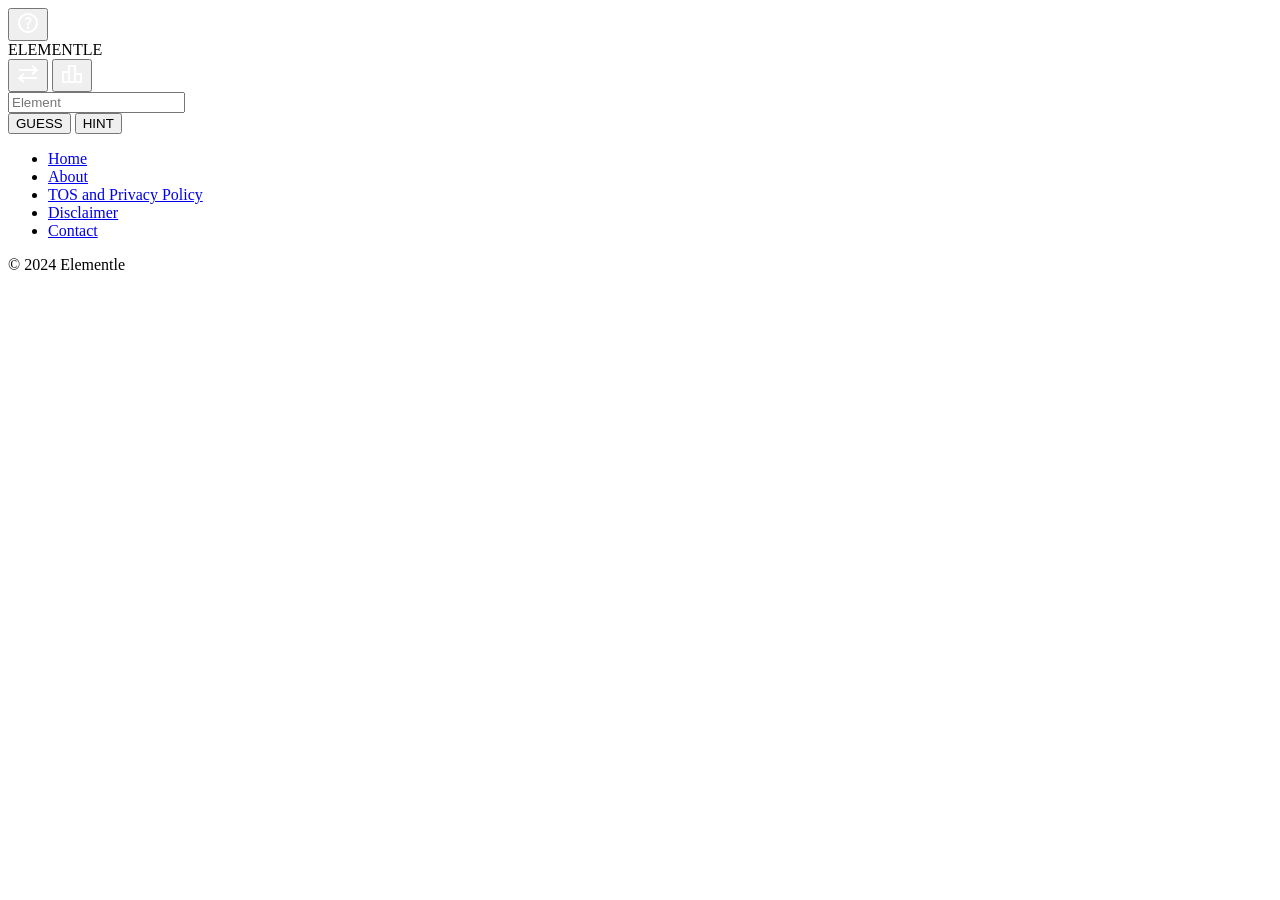
==== elementle.html @ 038fc8d3 "Create elementle.html cgen-84732278a90942d0b019308a7a4b501f" ====
<!DOCTYPE html><html><head>
<meta charset="utf-8">
    <!-- Google tag (gtag.js) -->
    <script async="" src="https://www.googletagmanager.com/gtag/js?id=G-TKDJK7L9FC"></script>
    <script>
      window.dataLayer = window.dataLayer || [];
      function gtag(){dataLayer.push(arguments);}
      gtag('js', new Date());

      gtag('config', 'G-TKDJK7L9FC');
    </script>
    <meta property="og:image" content="images/og_image.jpg">
    <meta name="og:site_name" content="Elementle">
    <meta property="og:title" content="Elementle - Guess the Element">
    <meta property="og:type" content="website">
    <meta property="og:description" content="Daily element guessing game. 8 chances to guess an element of the periodic table.">
    <meta name="description" content="Daily element guessing game. 8 chances to guess an element of the periodic table.">
    <meta name="viewport" content="width=device-width, initial-scale=1.0">
    <title>Elementle - Guess the Element</title>
    <link rel="stylesheet" href="css/elementle.css">
    <link rel="icon" type="image/x-icon" href="images/favicon.png">
    <script async="" src="js/adsbygoogle.js" crossorigin="anonymous"></script>
    <link rel="stylesheet" href="css/all.min.css" crossorigin="anonymous" referrerpolicy="no-referrer">
  </head>

  <body>
    <main>
      <nav class="navbar">
        <div class="nav-left">
          <button class="nav-button js-help-button">
            <svg xmlns="http://www.w3.org/2000/svg" height="24px" viewBox="0 -960 960 960" width="24px" fill="#FFFFFF"><path d="M478-240q21 0 35.5-14.5T528-290q0-21-14.5-35.5T478-340q-21 0-35.5 14.5T428-290q0 21 14.5 35.5T478-240Zm-36-154h74q0-33 7.5-52t42.5-52q26-26 41-49.5t15-56.5q0-56-41-86t-97-30q-57 0-92.5 30T342-618l66 26q5-18 22.5-39t53.5-21q32 0 48 17.5t16 38.5q0 20-12 37.5T506-526q-44 39-54 59t-10 73Zm38 314q-83 0-156-31.5T197-197q-54-54-85.5-127T80-480q0-83 31.5-156T197-763q54-54 127-85.5T480-880q83 0 156 31.5T763-763q54 54 85.5 127T880-480q0 83-31.5 156T763-197q-54 54-127 85.5T480-80Zm0-80q134 0 227-93t93-227q0-134-93-227t-227-93q-134 0-227 93t-93 227q0 134 93 227t227 93Zm0-320Z"></path></svg>
          </button>
        </div>
        <div class="nav-center">
          <span class="nav-text">ELEME<span class="green-letter">N</span>TLE</span>
        </div>
        <div class="nav-right">
          <button class="nav-button js-change-mode-button">
            <svg xmlns="http://www.w3.org/2000/svg" height="24px" viewBox="0 -960 960 960" width="24px" fill="#FFFFFF"><path d="M280-120 80-320l200-200 57 56-104 104h607v80H233l104 104-57 56Zm400-320-57-56 104-104H120v-80h607L623-784l57-56 200 200-200 200Z"></path></svg>
          </button>
          <button class="nav-button js-stats-button">
            <svg xmlns="http://www.w3.org/2000/svg" height="24px" viewBox="0 -960 960 960" width="24px" fill="#FFFFFF"><path d="M160-200h160v-320H160v320Zm240 0h160v-560H400v560Zm240 0h160v-240H640v240ZM80-120v-480h240v-240h320v320h240v400H80Z"></path></svg>
          </button>
        </div>
      </nav>
      <div class="container">
        <form action="" autocomplete="off">
          <div class="autocomplete-wrapper js-autocomplete-wrapper">
            <input id="guess-input" placeholder="Element" class="guess-input js-guess-input">
            <!-- <ul class="autocomplete-list">
              <li>
                <button>
                  USA
                </button>
              </li>
              <li>
                <button>
                  UK
                </button>
              </li>
            </ul> -->
          </div>
          <button class="guess-button js-guess-button">GUESS</button>
          <button class="hint-button js-hint-button">HINT</button>
          
          <div class="js-overlay overlay"></div>
          
          <div class="hint-container js-hint-container"></div>
        </form>
        
        <div class="reveal-answer-container">
          <div class="js-reveal-answer"></div>
        </div>
          
        <div class="grid-container">
          <div class="element-grid">
            <div class="element js-1"></div>
            <div class="element js-2"></div>
            <div class="element js-3"></div>
            <div class="element js-4"></div>
            <div class="element js-5"></div>
            <div class="element js-6"></div>
            <div class="element js-7"></div>
            <div class="element js-8"></div>
          </div>
        </div>
  
        <div class="correct-guess-container">
          <div class="js-additional-info"></div>
          <div class="js-share-button"></div>
        </div>
      </div>
  
      <div class="timebox">
        <p>
          <span class="countdown-text"></span>
            <span class="js-hours"></span>
            <span class="colon-text"></span>
            <span class="js-minutes"></span>
            <span class="colon-text"></span>
            <span class="js-seconds"></span>
        </p>
      </div>
    </main>
    
    <footer>
      <div class="footer-container">
        <div class="social-icons">
          <a href="https://x.com/elementlegame" target="_blank"><i class="fa-brands fa-x-twitter"></i></a>
          <a href="https://www.reddit.com/r/elementle/" target="_blank"><i class="fa-brands fa-reddit"></i></a>
        </div>
        <div class="footer-nav">
          <ul>
            <li><a href="https://elementlegame.com/">Home</a></li>
            <li><a href="https://elementlegame.com/about.html">About</a></li>
            <li><a href="https://elementlegame.com/terms_of_service_and_privacy.html">TOS and Privacy Policy</a></li>
            <li><a href="https://elementlegame.com/disclaimer.html">Disclaimer</a></li>
            <li><a href="mailto:contact@elementlegame.com">Contact</a></li>
          </ul>
        </div>
      </div>
      <div class="footer-bottom">
        <p>© 2024 Elementle</p>
      </div>
    </footer>

    <script src="js/elements.js"></script>
    <script src="js/confetti.browser.min.js"></script>
    <script src="js/seedrandom.min.js"></script> 
    <script src="js/elementle.js"></script>
  

</body></html>
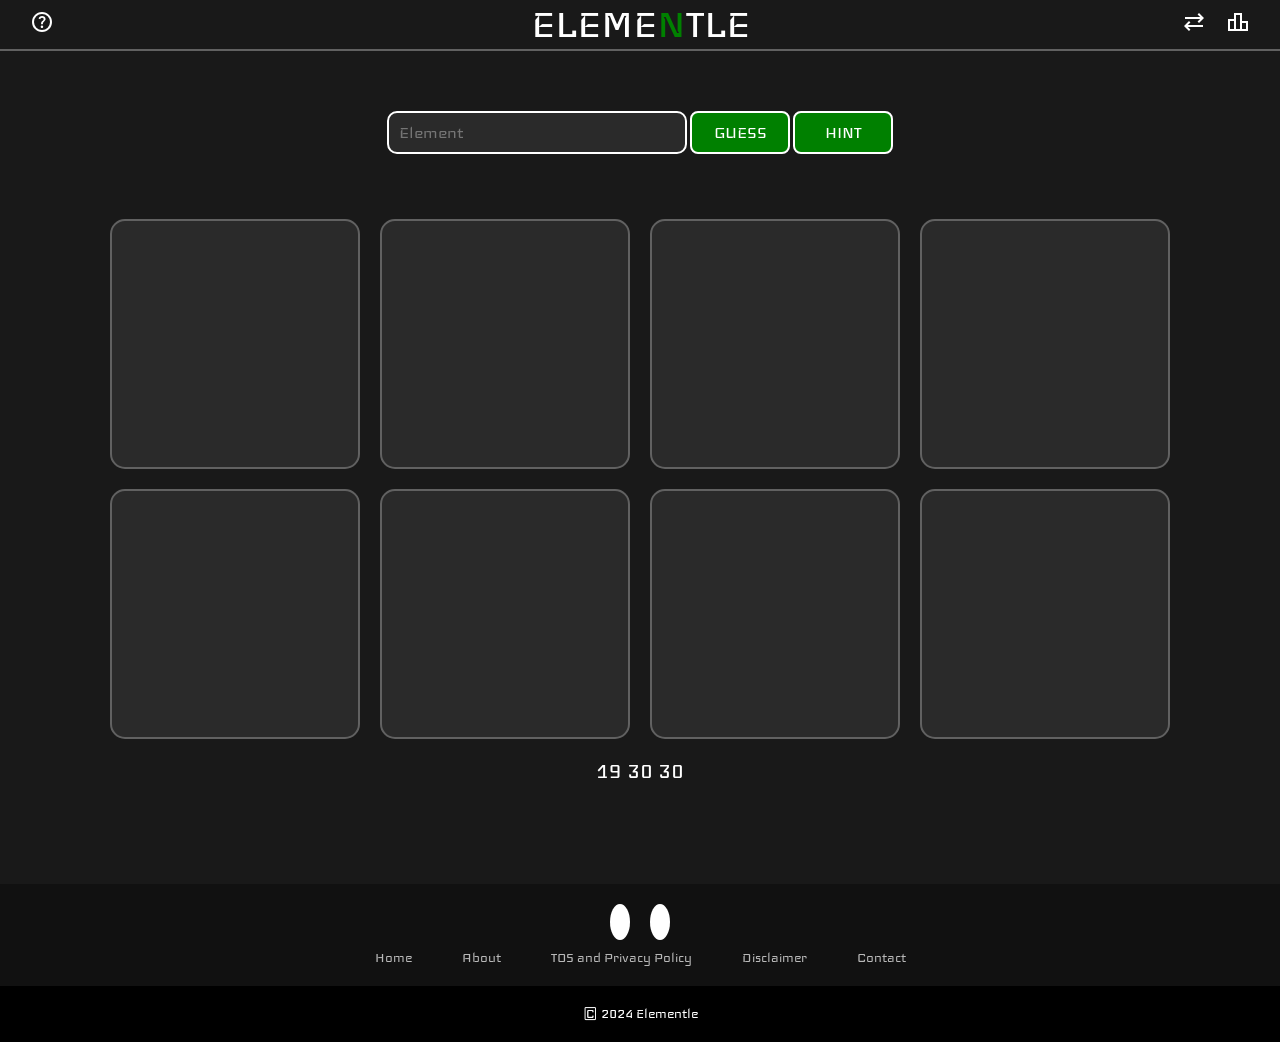
==== commit 60e6a623: "Fix GUESS button to prevent form submission cgen-9aa8e54d27ab4d61848d27004eda1c47" ====
--- a/elementle.html
+++ b/elementle.html
@@ -60,7 +60,7 @@
               </li>
             </ul> -->
           </div>
-          <button class="guess-button js-guess-button">GUESS</button>
+          <button type="button" class="guess-button js-guess-button">GUESS</button>
           <button class="hint-button js-hint-button">HINT</button>
           
           <div class="js-overlay overlay"></div>
--- a/css/elementle.css
+++ b/css/elementle.css
@@ -0,0 +1,754 @@
+/*Default styles*/
+@import url('https://fonts.googleapis.com/css2?family=Courier+Prime:ital,wght@0,400;0,700;1,400;1,700&family=Iceland&display=swap');
+
+* {
+  padding: 0;
+  margin: 0;
+  box-sizing: border-box;
+  font-family: "Iceland", sans-serif;
+}
+
+body {
+  background-color: rgb(25, 25, 25);
+  color: white;
+  display: flex;
+  flex-direction: column;
+  min-height: 100vh;
+}
+
+main {
+  flex-grow: 1;
+}
+
+button {
+  cursor: pointer;
+}
+
+.container {
+  text-align: center;
+  display: flex;
+  flex-direction: column;
+  align-items: center;
+  justify-content: center;
+  margin-top: 60px;
+}
+
+/*Navbar*/
+.navbar {
+  display: flex;
+  justify-content: space-between;
+  align-items: center;
+  position: relative;
+  padding: 10px 20px;
+  color: white;
+  font-size: 48px;
+  border-bottom: 2px solid rgb(97, 97, 97);
+}
+
+.nav-center {
+  position: absolute;
+  left: 50%;
+  transform: translateX(-50%);
+  text-align: center;
+}
+
+.nav-left, .nav-right {
+  display: flex;
+}
+
+.nav-button {
+  border: none;
+  font-size: 24px;
+  cursor: pointer;
+  padding: none;
+  background: none;
+  margin: 0px 10px;
+}
+
+.nav-button:hover svg {
+  transform: scale(1.2);
+  fill: green;
+  transition: transform 0.1s ease-in, fill 0.1s ease-in;
+}
+
+.green-letter {
+  color: green;
+}
+
+/*Guessing area*/
+.guess-input {
+  font-size: 20px;
+  padding: 10px;
+  background-color: rgb(42, 42, 42);
+  border: 2px solid white;
+  color: white;
+  width: 300px;
+  border-radius: 10px;
+}
+
+
+.guess-input:disabled,
+.guess-button:disabled {
+  cursor: not-allowed;
+}
+
+.guess-button,
+.hint-button {
+  font-size: 20px;
+  padding: 10px;
+  border: 2px solid white;
+  background-color: green;
+  color: white;
+  width: 100px;
+  border-radius: 8px;
+  transition: all 0.3s ease;
+}
+
+.hint-container {
+  font-size: 20px;
+  margin-top: 10px;
+}
+
+.guess-button:hover,
+.hint-button:hover {
+  background-color: rgb(0, 155, 0);
+}
+
+.autocomplete-list {
+  list-style: none;
+  padding: unset;
+  margin: unset;
+  position: absolute;
+  top: 100%;
+  width: 100%;
+  z-index: 1000;
+}
+
+.autocomplete-list li {
+  border: 1px solid white;
+  border-top: unset;
+  background-color: rgb(42, 42, 42);
+}
+
+.autocomplete-list li:hover {
+  background: rgb(97, 97, 97);
+}
+
+.autocomplete-list button {
+  border: unset;
+  background: unset;
+  color: white ;
+  display: block;
+  width: 100%;
+  text-align: left;
+  padding: 6px;
+  font-size: 20px;
+}
+
+.autocomplete-wrapper {
+  display: inline-block;
+  position: relative;
+}
+
+/*Display results*/
+a.additional-info,
+.share-button {
+  display: flex;
+  align-items: center;
+  justify-content: center;
+  height: 50px; /* Same height for both elements */
+  line-height: normal; /* Ensures text is centered */
+}
+
+a.additional-info {
+  display: inline-block;
+  padding: 8px 16px;
+  text-decoration: none;
+  background-color: rgb(42, 42, 42);
+  color: white;
+  border: 2px solid white;
+  border-radius: 8px;
+  cursor: pointer;
+  text-align: center;
+  transition: 0.3s;
+  margin-right: 10px;
+  margin-top: 20px;
+  font-size: 20px;
+}
+
+a.additional-info:hover {
+  background-color: rgb(97, 97, 97);
+}
+
+.guess-button:disabled,
+.guess-input:disabled {
+  cursor: disabled;
+}
+
+.share-button {
+  font-size: 20px;
+  border: 2px solid white;
+  padding: 10px 16px;
+  background-color: rgb(42, 42, 42);
+  color: white;
+  border-radius: 8px;
+  transition: 0.3s;
+  overflow: hidden;
+  white-space: nowrap;
+  width: auto;
+  min-width: 75px;
+  max-width: 200px;
+  text-align: center;
+  display: flex;
+  align-items: center;
+  justify-content: center;
+  margin-top: 20px;
+}
+
+.share-button:hover {
+  background-color: rgb(97, 97, 97);
+}
+
+.correct-guess-container {
+  display: flex;
+}
+
+/*Popup*/
+.popup {
+  position: fixed;
+  top: 50%;
+  left: 50%;
+  transform: translate(-50%, -50%);
+  background-color: rgba(0, 0, 0, 0.8);
+  color: white;
+  padding: 10px 20px;
+  border-radius: 5px;
+  transition: opacity 0.5s ease;
+  opacity: 0;
+  font-size: 20px;
+  display: flex;
+  align-items: center;
+  justify-content: center;
+  text-align: center;
+}
+
+.overlay {
+  position: fixed;
+  width: 100%;
+  height: 100%;
+  top: 0;
+  left: 0;
+  background-color: rgba(0, 0, 0, 0.5);
+  z-index: 999;
+  color: black;
+  font-size: 20px;
+  opacity: 0;
+  pointer-events: none;
+  transition: opacity 0.5s ease;
+}
+.overlay.show {
+  opacity: 1;
+  pointer-events: auto;
+}
+
+/*Display guesses section*/
+.grid-container {
+  margin-top: 55px;
+  display: flex;
+  justify-content: center;
+}
+
+.element-grid {
+  display: grid;
+  grid-template-columns: repeat(4, 1fr);
+  grid-gap: 20px;
+}
+
+.element {
+  position: relative;
+  width: 250px;
+  height: 250px;
+  border: 2px solid rgb(97, 97, 97);
+  border-radius: 15px;
+  background-color: rgb(42, 42, 42);
+  display: flex;
+  flex-direction: column;
+  align-items: center;
+  justify-content: center;
+  text-align: center;
+  transition: all 0.3s ease;
+}
+
+.element.guessed-element:hover {
+  transform: scale(1.025);
+  box-shadow: rgba(255, 255, 255, 0.16) 0px 5px 18px 0px, rgba(255, 255, 255, 0.06) 0px 0px 0px 1px;
+}
+
+.name {
+  font-size: 20px;
+}
+
+.atomic-number,
+.family {
+  position: absolute;
+  color: white;
+  font-size: 20px;
+}
+
+.atomic-number {
+  top: 5px;
+  left: 5px;
+}
+
+.family {
+  bottom: 5px;
+  left: 50%;
+  transform: translateX(-50%);
+  font-size: 20px;
+}
+
+.symbol {
+  font-size: 80px;
+}
+
+.green {
+  color: rgb(83, 141, 78);
+}
+
+.yellow {
+  color: rgb(181, 159, 59);
+}
+
+.red {
+  color: rgb(217, 48, 37);
+}
+
+.reveal-answer {
+  margin-top: 55px;
+  background-color: rgb(192, 223, 251);
+  border-radius: 4px;
+  padding: 10px 16px;
+  font-size: 20px;
+  color: rgb(48, 98, 144);
+}
+
+/*Shake animation*/
+.shake {
+  animation: shake 0.5s ease-in-out;
+}
+
+@keyframes shake {
+  0% { transform: translateX(0); }
+  25% { transform: translateX(-5px); }
+  50% { transform: translateX(5px); }
+  75% { transform: translateX(-5px); }
+  100% { transform: translateX(0); }
+}
+
+.glow-red {
+  border: 2px solid red;
+  box-shadow: 0 0 10px red;
+}
+
+/*Game info styles*/
+.stats-container {
+  background-color: #2a2a2a;
+  border: 2px solid rgb(97, 97, 97);
+  border-radius: 5px;
+  padding: 20px;
+  width: 300px;
+  margin: 20px auto;
+  text-align: center;
+  color: white;
+}
+
+.stats {
+  display: flex;
+  justify-content: center;
+  flex-wrap: wrap;
+  gap: 20px;
+}
+
+.stat {
+  display: flex;
+  flex-direction: column;
+  align-items: center;
+  min-width: 100px;
+}
+
+.number {
+  font-size: 1.5em;
+  font-weight: bold;
+  margin: 0;
+}
+
+.stat-name {
+  margin: 0;
+  font-size: 0.75em;
+  color: #666;
+}
+
+.guess-distribution {
+  text-align: center;
+}
+
+.bars-container {
+  display: flex;
+  flex-direction: column;
+  gap: 5px;
+}
+
+.bar-container {
+  display: flex;
+  justify-content: flex-start;
+  align-items: center;
+  width: 100%;
+}
+
+.bar-background {
+  background-color: #e2e8f0;
+  height: 10px;
+  border-radius: 5px;
+  width: 100%;
+  position: relative;
+}
+
+.bar-foreground {
+  background-color: #4A90E2;
+  height: 100%;
+  border-radius: 5px;
+}
+
+.bar-label, .bar-count  {
+  font-size: 16px;
+  color: #fff;
+  font-weight: bold;
+}
+
+.back-button {
+  font-size: 20px;
+  padding: 10px;
+  background-color: green;
+  color: white;
+  width: 100px;
+  border-radius: 8px;
+  transition: all 0.3s ease;
+  border: none;
+  margin-top: 30px;
+}
+
+.back-button:hover {
+  background-color: rgb(0, 155, 0);
+}
+
+.help-container {
+  background-color: #2a2a2a;
+  border: 2px solid rgb(97, 97, 97);
+  border-radius: 5px;
+  padding: 20px;
+  width: 800px;
+  margin: 20px auto;
+  text-align: center;
+  color: white;
+}
+
+.help-container ul {
+  list-style-type: disc;
+  padding-left: 20px;
+  text-align: left;
+}
+
+.help-container li {
+  margin: 10px 0;
+}
+
+.help-container a {
+  display: inline-block;
+  margin-top: 20px;
+  padding: 10px 20px;
+  background-color: green;
+  color: white;
+  text-decoration: none;
+  border-radius: 4px;
+  transition: all 0.3s;
+}
+
+.help-container a:hover {
+  background-color: rgb(0, 155, 0);
+}
+
+/* Timebox */
+.timebox {
+  display: flex;
+  justify-content: center;
+  font-size: 25px;
+  margin-top: 20px;
+}
+
+/*Footer styles*/
+footer {
+  background-color: #111;
+  margin-top: 100px;
+}
+
+.footer-container {
+  width: 100%;
+  padding: 10px 30px 20px;
+}
+
+.social-icons {
+  display: flex;
+  justify-content: center;
+}
+
+.social-icons a {
+  text-decoration: none;
+  padding: 10px;
+  background-color: white;
+  margin: 10px;
+  border-radius: 50%;
+}
+
+.social-icons a i {
+  font-size: 1em;
+  color: black;
+  opacity: 0.9;
+}
+
+.social-icons a:hover {
+  background-color: #111;
+  transition: 0.5s;
+}
+
+.social-icons a:hover i {
+  color: white;
+  transition: 0.5s;
+}
+
+.footer-nav ul {
+  display: flex;
+  justify-content: center;
+  list-style-type: none;
+  padding: 0;
+  margin: 0;
+}
+
+.footer-nav ul li {
+  margin: 0 5px;
+}
+
+.footer-nav ul li a {
+  color: white;
+  margin: 20px;
+  text-decoration: none;
+  font-size: 16px;
+  opacity: 0.7;
+  transition: 0.5s;
+}
+
+.footer-nav ul li a:hover {
+  opacity: 1;
+}
+
+.footer-bottom {
+  background-color: #000;
+  padding: 20px;
+  text-align: center;
+}
+
+.footer-bottom p {
+  color: white;
+}
+
+/*Fade animation*/
+@keyframes fadeInText {
+  from {
+    opacity: 0;
+  }
+  to {
+    opacity: 1;
+  }
+}
+
+.fade-in-text {
+  animation: fadeInText 0.5s ease-in forwards;
+}
+
+.credit {
+  opacity: 0.7;
+}
+
+/*Adjusting for screens under 1201px wide*/
+@media (max-width: 1200px) {
+  .footer-nav ul {
+    flex-direction: column;
+    align-items: center;
+    padding: 0;
+  }
+
+  .footer-nav ul li {
+    width: 100%;
+    text-align: center;
+    margin: 10px 0;
+  }
+
+  h1 {
+    font-size: 50px;
+  }
+
+  .guess-input {
+    width: 100%;
+  }
+
+  .guess-button,
+  .hint-button {
+    width: 100px;
+    font-size: 16px;
+    padding: 8px;
+    margin: 5px auto;
+    display: block;
+  }
+
+  .share-button,
+  .back-button {
+    width: 75px;
+    font-size: 20px;
+    padding: 8px;
+    margin-top: 5px;
+  }
+
+  .element {
+    width: 200px;
+    height: 200px;
+    padding: 10px;
+  }
+
+  .element-grid {
+    grid-template-columns: repeat(2, 1fr);
+  }
+
+  .atomic-number,
+  .family {
+    font-size: 16px;
+  }
+
+  .symbol {
+    font-size: 64px;
+  }
+
+  .container {
+    padding: 10px;
+  }
+
+  .help-container {
+    width: 90%;
+  }
+
+  a.additional-info {
+    display: inline-block;
+    padding: 8px 16px;
+    text-decoration: none;
+    background-color: rgb(42, 42, 42);
+    color: white;
+    border: 2px solid white;
+    border-radius: 8px;
+    cursor: pointer;
+    text-align: center;
+    transition: 0.3s;
+    margin-right: 10px;
+    margin-top: 20px;
+    font-size: 20px;
+  }
+  
+  .share-button {
+    font-size: 20px;
+    border: 2px solid white;
+    padding: 10px 16px;
+    background-color: rgb(42, 42, 42);
+    color: white;
+    border-radius: 8px;
+    transition: 0.3s;
+    overflow: hidden;
+    white-space: nowrap;
+    width: auto;
+    min-width: 75px;
+    max-width: 200px;
+    text-align: center;
+    display: flex;
+    align-items: center;
+    justify-content: center;
+    margin-top: 20px;
+  }
+  .navbar {
+    font-size: 30px;
+  }
+}
+
+@media (max-width: 700px){
+  .navbar {
+    font-size: 25px;
+  }
+}
+
+/*Adjusting for screens under 451px wide*/
+@media (max-width: 450px) {
+  .element {
+    width: 150px;
+    height: 150px;
+    padding: 8px;
+  }
+
+  .element-grid {
+    grid-template-columns: repeat(2, 1fr);
+    grid-gap: 8px;
+  }
+
+  .atomic-number,
+  .family {
+    font-size: 12px;
+  }
+
+  .symbol {
+    font-size: 48px;
+  }
+
+  .share-button,
+  a.additional-info {
+    font-size: 18px;
+    padding: 8px 12px;
+    min-width: 60px;
+    height: 50px;
+    display: inline-flex;
+    justify-content: center;
+    align-items: center;
+    text-align: center;
+  }
+
+  a.additional-info {
+    text-decoration: none;
+    background-color: rgb(42, 42, 42);
+    color: white;
+    border: 2px solid white;
+    border-radius: 8px;
+    cursor: pointer;
+    transition: 0.3s;
+  }
+
+  .stats {
+    flex-direction: column;
+    align-items: center;
+  }
+  
+  .stats-container {
+    width: 90%;
+  }
+
+  .navbar {
+    font-size: 24px;
+  }
+  
+  .nav-button {
+    font-size: 10px;
+    margin: 0 5px;
+  }
+}
--- a/css/all.min.css
+++ b/css/all.min.css
@@ -0,0 +1,8 @@
+/*!
+ * Font Awesome Free 6.6.0 by @fontawesome - https://fontawesome.com
+ * License - https://fontawesome.com/license/free (Icons: CC BY 4.0, Fonts: SIL OFL 1.1, Code: MIT License)
+ * Copyright 2024 Fonticons, Inc.
+ */
+.fa{font-family:var(--fa-style-family,"Font Awesome 6 Free");font-weight:var(--fa-style,900)}.fa,.fa-brands,.fa-classic,.fa-regular,.fa-sharp-solid,.fa-solid,.fab,.far,.fas{-moz-osx-font-smoothing:grayscale;-webkit-font-smoothing:antialiased;display:var(--fa-display,inline-block);font-style:normal;font-variant:normal;line-height:1;text-rendering:auto}.fa-classic,.fa-regular,.fa-solid,.far,.fas{font-family:"Font Awesome 6 Free"}.fa-brands,.fab{font-family:"Font Awesome 6 Brands"}.fa-1x{font-size:1em}.fa-2x{font-size:2em}.fa-3x{font-size:3em}.fa-4x{font-size:4em}.fa-5x{font-size:5em}.fa-6x{font-size:6em}.fa-7x{font-size:7em}.fa-8x{font-size:8em}.fa-9x{font-size:9em}.fa-10x{font-size:10em}.fa-2xs{font-size:.625em;line-height:.1em;vertical-align:.225em}.fa-xs{font-size:.75em;line-height:.08333em;vertical-align:.125em}.fa-sm{font-size:.875em;line-height:.07143em;vertical-align:.05357em}.fa-lg{font-size:1.25em;line-height:.05em;vertical-align:-.075em}.fa-xl{font-size:1.5em;line-height:.04167em;vertical-align:-.125em}.fa-2xl{font-size:2em;line-height:.03125em;vertical-align:-.1875em}.fa-fw{text-align:center;width:1.25em}.fa-ul{list-style-type:none;margin-left:var(--fa-li-margin,2.5em);padding-left:0}.fa-ul>li{position:relative}.fa-li{left:calc(var(--fa-li-width, 2em)*-1);position:absolute;text-align:center;width:var(--fa-li-width,2em);line-height:inherit}.fa-border{border-radius:var(--fa-border-radius,.1em);border:var(--fa-border-width,.08em) var(--fa-border-style,solid) var(--fa-border-color,#eee);padding:var(--fa-border-padding,.2em .25em .15em)}.fa-pull-left{float:left;margin-right:var(--fa-pull-margin,.3em)}.fa-pull-right{float:right;margin-left:var(--fa-pull-margin,.3em)}.fa-beat{animation-name:fa-beat;animation-delay:var(--fa-animation-delay,0s);animation-direction:var(--fa-animation-direction,normal);animation-duration:var(--fa-animation-duration,1s);animation-iteration-count:var(--fa-animation-iteration-count,infinite);animation-timing-function:var(--fa-animation-timing,ease-in-out)}.fa-bounce{animation-name:fa-bounce;animation-delay:var(--fa-animation-delay,0s);animation-direction:var(--fa-animation-direction,normal);animation-duration:var(--fa-animation-duration,1s);animation-iteration-count:var(--fa-animation-iteration-count,infinite);animation-timing-function:var(--fa-animation-timing,cubic-bezier(.28,.84,.42,1))}.fa-fade{animation-name:fa-fade;animation-iteration-count:var(--fa-animation-iteration-count,infinite);animation-timing-function:var(--fa-animation-timing,cubic-bezier(.4,0,.6,1))}.fa-beat-fade,.fa-fade{animation-delay:var(--fa-animation-delay,0s);animation-direction:var(--fa-animation-direction,normal);animation-duration:var(--fa-animation-duration,1s)}.fa-beat-fade{animation-name:fa-beat-fade;animation-iteration-count:var(--fa-animation-iteration-count,infinite);animation-timing-function:var(--fa-animation-timing,cubic-bezier(.4,0,.6,1))}.fa-flip{animation-name:fa-flip;animation-delay:var(--fa-animation-delay,0s);animation-direction:var(--fa-animation-direction,normal);animation-duration:var(--fa-animation-duration,1s);animation-iteration-count:var(--fa-animation-iteration-count,infinite);animation-timing-function:var(--fa-animation-timing,ease-in-out)}.fa-shake{animation-name:fa-shake;animation-duration:var(--fa-animation-duration,1s);animation-iteration-count:var(--fa-animation-iteration-count,infinite);animation-timing-function:var(--fa-animation-timing,linear)}.fa-shake,.fa-spin{animation-delay:var(--fa-animation-delay,0s);animation-direction:var(--fa-animation-direction,normal)}.fa-spin{animation-name:fa-spin;animation-duration:var(--fa-animation-duration,2s);animation-iteration-count:var(--fa-animation-iteration-count,infinite);animation-timing-function:var(--fa-animation-timing,linear)}.fa-spin-reverse{--fa-animation-direction:reverse}.fa-pulse,.fa-spin-pulse{animation-name:fa-spin;animation-direction:var(--fa-animation-direction,normal);animation-duration:var(--fa-animation-duration,1s);animation-iteration-count:var(--fa-animation-iteration-count,infinite);animation-timing-function:var(--fa-animation-timing,steps(8))}@media (prefers-reduced-motion:reduce){.fa-beat,.fa-beat-fade,.fa-bounce,.fa-fade,.fa-flip,.fa-pulse,.fa-shake,.fa-spin,.fa-spin-pulse{animation-delay:-1ms;animation-duration:1ms;animation-iteration-count:1;transition-delay:0s;transition-duration:0s}}@keyframes fa-beat{0%,90%{transform:scale(1)}45%{transform:scale(var(--fa-beat-scale,1.25))}}@keyframes fa-bounce{0%{transform:scale(1) translateY(0)}10%{transform:scale(var(--fa-bounce-start-scale-x,1.1),var(--fa-bounce-start-scale-y,.9)) translateY(0)}30%{transform:scale(var(--fa-bounce-jump-scale-x,.9),var(--fa-bounce-jump-scale-y,1.1)) translateY(var(--fa-bounce-height,-.5em))}50%{transform:scale(var(--fa-bounce-land-scale-x,1.05),var(--fa-bounce-land-scale-y,.95)) translateY(0)}57%{transform:scale(1) translateY(var(--fa-bounce-rebound,-.125em))}64%{transform:scale(1) translateY(0)}to{transform:scale(1) translateY(0)}}@keyframes fa-fade{50%{opacity:var(--fa-fade-opacity,.4)}}@keyframes fa-beat-fade{0%,to{opacity:var(--fa-beat-fade-opacity,.4);transform:scale(1)}50%{opacity:1;transform:scale(var(--fa-beat-fade-scale,1.125))}}@keyframes fa-flip{50%{transform:rotate3d(var(--fa-flip-x,0),var(--fa-flip-y,1),var(--fa-flip-z,0),var(--fa-flip-angle,-180deg))}}@keyframes fa-shake{0%{transform:rotate(-15deg)}4%{transform:rotate(15deg)}8%,24%{transform:rotate(-18deg)}12%,28%{transform:rotate(18deg)}16%{transform:rotate(-22deg)}20%{transform:rotate(22deg)}32%{transform:rotate(-12deg)}36%{transform:rotate(12deg)}40%,to{transform:rotate(0deg)}}@keyframes fa-spin{0%{transform:rotate(0deg)}to{transform:rotate(1turn)}}.fa-rotate-90{transform:rotate(90deg)}.fa-rotate-180{transform:rotate(180deg)}.fa-rotate-270{transform:rotate(270deg)}.fa-flip-horizontal{transform:scaleX(-1)}.fa-flip-vertical{transform:scaleY(-1)}.fa-flip-both,.fa-flip-horizontal.fa-flip-vertical{transform:scale(-1)}.fa-rotate-by{transform:rotate(var(--fa-rotate-angle,0))}.fa-stack{display:inline-block;height:2em;line-height:2em;position:relative;vertical-align:middle;width:2.5em}.fa-stack-1x,.fa-stack-2x{left:0;position:absolute;text-align:center;width:100%;z-index:var(--fa-stack-z-index,auto)}.fa-stack-1x{line-height:inherit}.fa-stack-2x{font-size:2em}.fa-inverse{color:var(--fa-inverse,#fff)}
+
+:host,:root{--fa-font-regular:normal 400 1em/1 "Font Awesome 6 Free"}@font-face{font-family:"Font Awesome 6 Free";font-style:normal;font-weight:400;font-display:block;src:url(../fonts/fa-regular-400.woff2) format("woff2"),url(../fonts/fa-regular-400.ttf) format("truetype")}.fa-regular,.far{font-weight:400}:host,:root{--fa-style-family-classic:"Font Awesome 6 Free";--fa-font-solid:normal 900 1em/1 "Font Awesome 6 Free"}@font-face{font-family:"Font Awesome 6 Free";font-style:normal;font-weight:900;font-display:block;src:url(../fonts/fa-solid-900.woff2) format("woff2"),url(../fonts/fa-solid-900.ttf) format("truetype")}.fa-solid,.fas{font-weight:900}:host,:root{--fa-style-family-brands:"Font Awesome 6 Brands";--fa-font-brands:normal 400 1em/1 "Font Awesome 6 Brands"}@font-face{font-family:"Font Awesome 6 Brands";font-style:normal;font-weight:400;font-display:block;src:url(../fonts/fa-brands-400.woff2) format("woff2"),url(../fonts/fa-brands-400.ttf) format("truetype")}.fa-brands,.fab{font-weight:400}@font-face{font-family:"Font Awesome 5 Brands";font-display:block;font-weight:400;src:url(../fonts/fa-brands-400.woff2) format("woff2"),url(../fonts/fa-brands-400.ttf) format("truetype")}@font-face{font-family:"Font Awesome 5 Free";font-display:block;font-weight:900;src:url(../fonts/fa-solid-900.woff2) format("woff2"),url(../fonts/fa-solid-900.ttf) format("truetype")}@font-face{font-family:"Font Awesome 5 Free";font-display:block;font-weight:400;src:url(../fonts/fa-regular-400.woff2) format("woff2"),url(../fonts/fa-regular-400.ttf) format("truetype")}@font-face{font-family:"FontAwesome";font-display:block;src:url(../fonts/fa-solid-900.woff2) format("woff2"),url(../fonts/fa-solid-900.ttf) format("truetype")}@font-face{font-family:"FontAwesome";font-display:block;src:url(../fonts/fa-brands-400.woff2) format("woff2"),url(../fonts/fa-brands-400.ttf) format("truetype")}@font-face{font-family:"FontAwesome";font-display:block;src:url(../fonts/fa-regular-400.woff2) format("woff2"),url(../fonts/fa-regular-400.ttf) format("truetype");unicode-range:u+f003,u+f006,u+f014,u+f016-f017,u+f01a-f01b,u+f01d,u+f022,u+f03e,u+f044,u+f046,u+f05c-f05d,u+f06e,u+f070,u+f087-f088,u+f08a,u+f094,u+f096-f097,u+f09d,u+f0a0,u+f0a2,u+f0a4-f0a7,u+f0c5,u+f0c7,u+f0e5-f0e6,u+f0eb,u+f0f6-f0f8,u+f10c,u+f114-f115,u+f118-f11a,u+f11c-f11d,u+f133,u+f147,u+f14e,u+f150-f152,u+f185-f186,u+f18e,u+f190-f192,u+f196,u+f1c1-f1c9,u+f1d9,u+f1db,u+f1e3,u+f1ea,u+f1f7,u+f1f9,u+f20a,u+f247-f248,u+f24a,u+f24d,u+f255-f25b,u+f25d,u+f271-f274,u+f278,u+f27b,u+f28c,u+f28e,u+f29c,u+f2b5,u+f2b7,u+f2ba,u+f2bc,u+f2be,u+f2c0-f2c1,u+f2c3,u+f2d0,u+f2d2,u+f2d4,u+f2dc}@font-face{font-family:"FontAwesome";font-display:block;src:url(../fonts/fa-v4compatibility.woff2) format("woff2"),url(../fonts/fa-v4compatibility.ttf) format("truetype");unicode-range:u+f041,u+f047,u+f065-f066,u+f07d-f07e,u+f080,u+f08b,u+f08e,u+f090,u+f09a,u+f0ac,u+f0ae,u+f0b2,u+f0d0,u+f0d6,u+f0e4,u+f0ec,u+f10a-f10b,u+f123,u+f13e,u+f148-f149,u+f14c,u+f156,u+f15e,u+f160-f161,u+f163,u+f175-f178,u+f195,u+f1f8,u+f219,u+f27a}
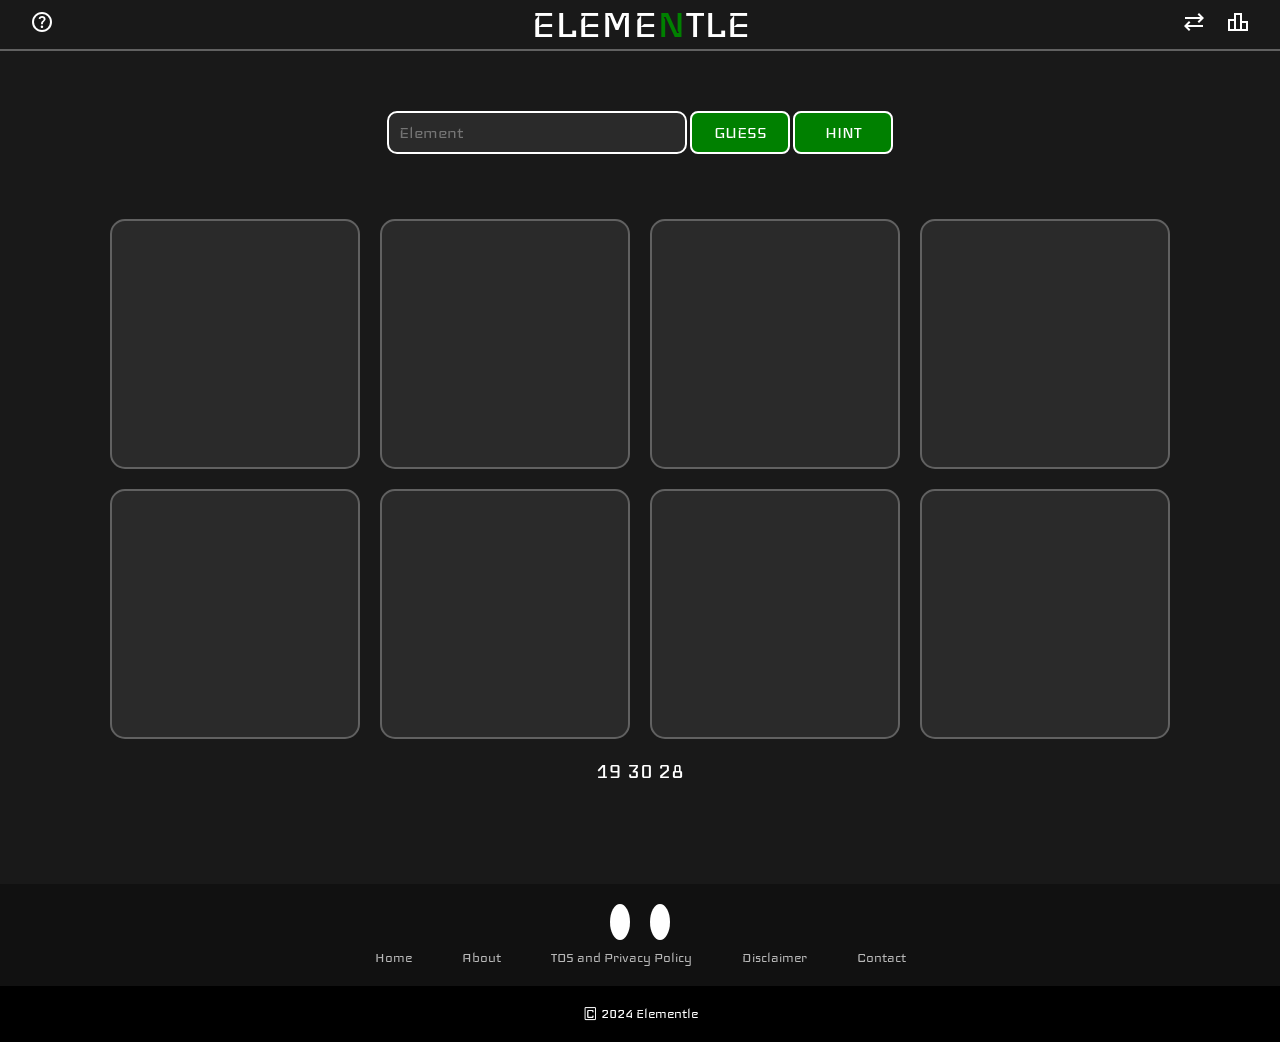
==== commit b1d46976: "Fix HINT button to prevent form submission cgen-3fe5811526f04919b26bd6684307389d" ====
--- a/elementle.html
+++ b/elementle.html
@@ -61,7 +61,7 @@
             </ul> -->
           </div>
           <button type="button" class="guess-button js-guess-button">GUESS</button>
-          <button class="hint-button js-hint-button">HINT</button>
+          <button type="button" class="hint-button js-hint-button">HINT</button>
           
           <div class="js-overlay overlay"></div>
           
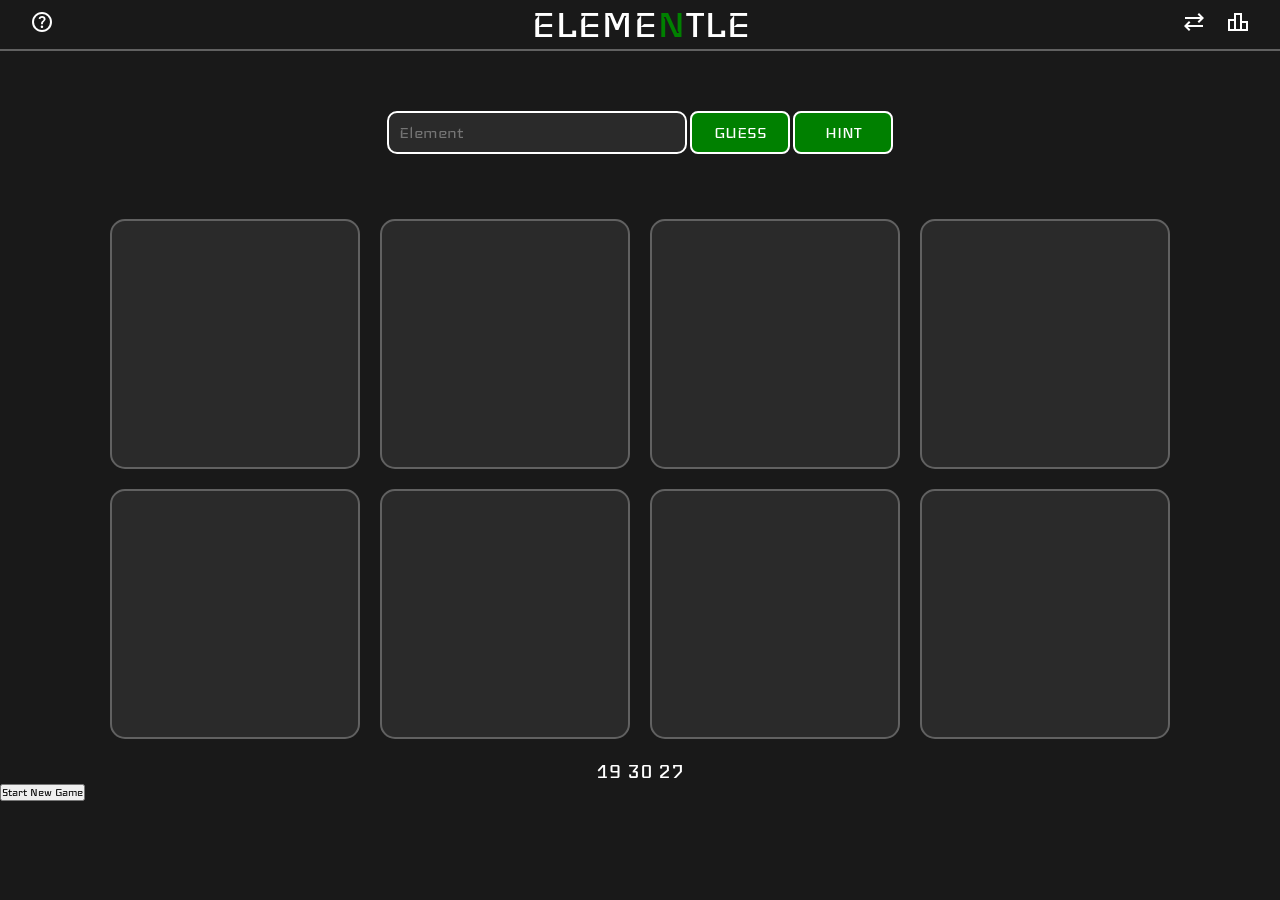
==== commit 198b9e1f: "completionId: cgen-fe5eeed8ed944a80a421a90043233d14 cgen-fe5eeed8ed944a80a421a90043233d14" ====
--- a/elementle.html
+++ b/elementle.html
@@ -101,28 +101,11 @@
             <span class="js-seconds"></span>
         </p>
       </div>
+
+      <div class="game-actions">
+        <button type="button" id="start-new-game-btn" class="start-new-game-button">Start New Game</button>
+      </div>
     </main>
-    
-    <footer>
-      <div class="footer-container">
-        <div class="social-icons">
-          <a href="https://x.com/elementlegame" target="_blank"><i class="fa-brands fa-x-twitter"></i></a>
-          <a href="https://www.reddit.com/r/elementle/" target="_blank"><i class="fa-brands fa-reddit"></i></a>
-        </div>
-        <div class="footer-nav">
-          <ul>
-            <li><a href="https://elementlegame.com/">Home</a></li>
-            <li><a href="https://elementlegame.com/about.html">About</a></li>
-            <li><a href="https://elementlegame.com/terms_of_service_and_privacy.html">TOS and Privacy Policy</a></li>
-            <li><a href="https://elementlegame.com/disclaimer.html">Disclaimer</a></li>
-            <li><a href="mailto:contact@elementlegame.com">Contact</a></li>
-          </ul>
-        </div>
-      </div>
-      <div class="footer-bottom">
-        <p>© 2024 Elementle</p>
-      </div>
-    </footer>
 
     <script src="js/elements.js"></script>
     <script src="js/confetti.browser.min.js"></script>
--- a/css/elementle.css
+++ b/css/elementle.css
@@ -286,13 +286,16 @@
 
 .name {
   font-size: 20px;
+  color: white;
 }
 
 .atomic-number,
 .family {
   position: absolute;
   color: white;
-  font-size: 20px;
+  font-size: 16px;
+  font-weight: bold;
+  z-index: 10;
 }
 
 .atomic-number {
@@ -309,6 +312,8 @@
 
 .symbol {
   font-size: 80px;
+  color: white;
+  font-weight: bold;
 }
 
 .green {
